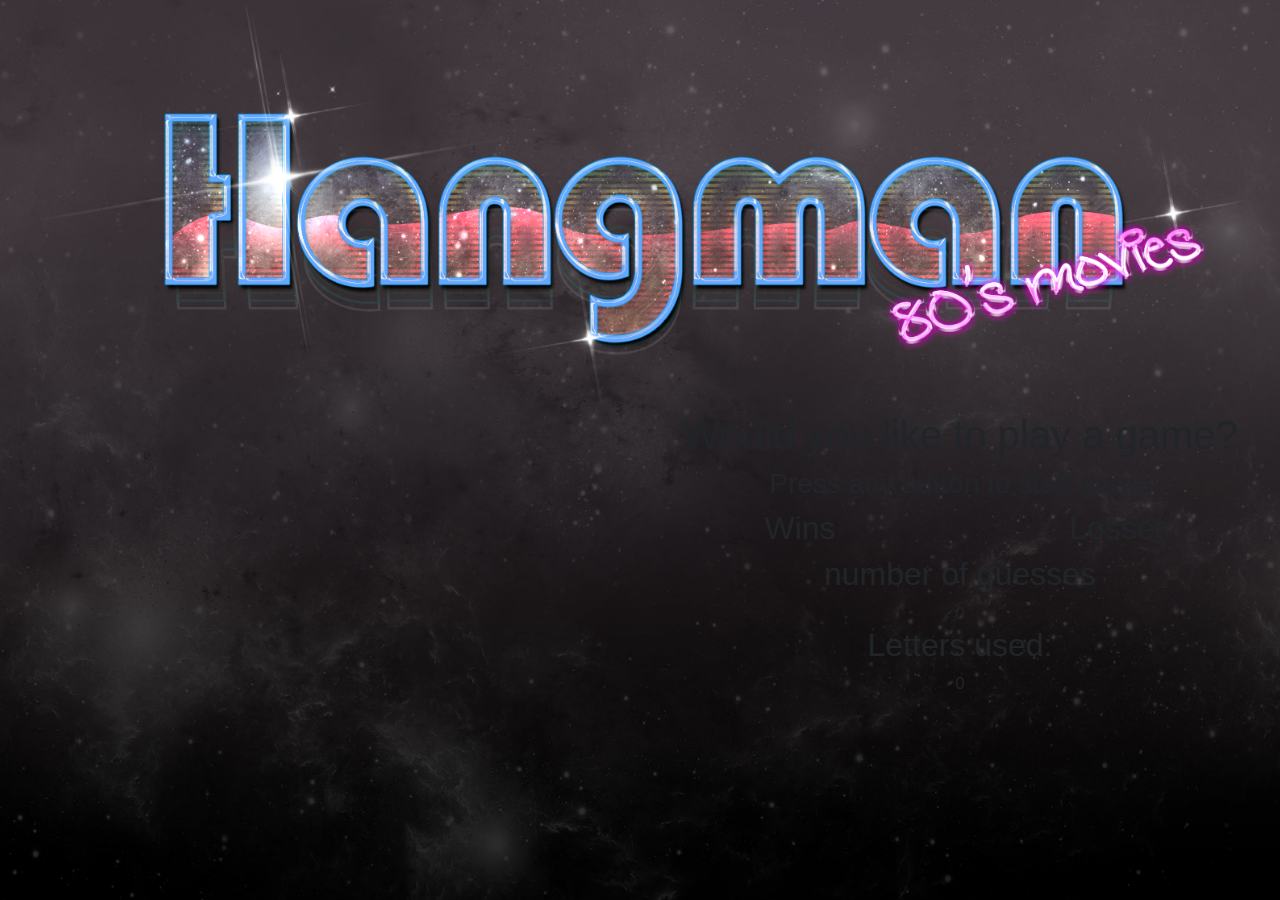
==== index.html @ d2e39a74 "first attempt" ====
<!DOCTYPE html>
<html>
<head>
    <meta charset="utf-8" />
    <meta http-equiv="X-UA-Compatible" content="IE=edge">
    <title>Hangman...80's style!</title>
    <meta name="viewport" content="width=device-width, initial-scale=1">
    <link rel="stylesheet" href="https://maxcdn.bootstrapcdn.com/bootstrap/4.0.0/css/bootstrap.min.css" integrity="sha384-Gn5384xqQ1aoWXA+058RXPxPg6fy4IWvTNh0E263XmFcJlSAwiGgFAW/dAiS6JXm" crossorigin="anonymous">
    <link rel="stylesheet" type="text/css" media="screen" href="assets/css/styles.css" />
    <link rel="stylesheet" type="text/css" media="screen" href="assets/css/reset.css" />
    <script src="assets/javascript/game.js"></script>
</head>
<body>
    <div class="container-fluid">
        <div class="row">
            <div class="col-lg-12 text-center">
                <img src="assets/images/logo.png" class="logo" title="im retro yo" alt="retro title">
            </div>
        </div>
        <div class="row">
            <div class="col-lg-6 col-md-12 text-center">
                <div id="winningImage"></div>
            </div>
            <div class="col-lg-6 col-cd-12 text-center">
                <h1>Would you like to play a game?</h1>
                <h3>Press any button to start game</h3>
                <div class="row">
                    <div class="col-md-6">
                        <h2>Wins</h2>
                    </div>
                    <div class="col-md-6">
                        <h2>Losses</h2>
                    </div>
                </div>
                <div id="wordBox"></div>
                <div class="row">
                    <div class="col-md-12">
                        <h2>number of guesses</h2>
                        <span class="integerGuess">0</span>
                    </div>
                    <div class="col-md-12">
                        <h2>Letters used:</h2>
                        <span class="arrayGuessedLetters">0</span>
                    </div>
                </div>
            </div>
        </div>
    </div>
</body>
</html>
---- assets/css/styles.css ----
body {
    margin: 0;
    padding: 0;
    background: #000 url('../images/background.jpg') fixed;
    background-position: center top;
    background-size: 100% auto;
    background-repeat: no-repeat;
}
.logo {
    width: 100%;
    margin: 0 auto;
    max-width: 1550px;
}
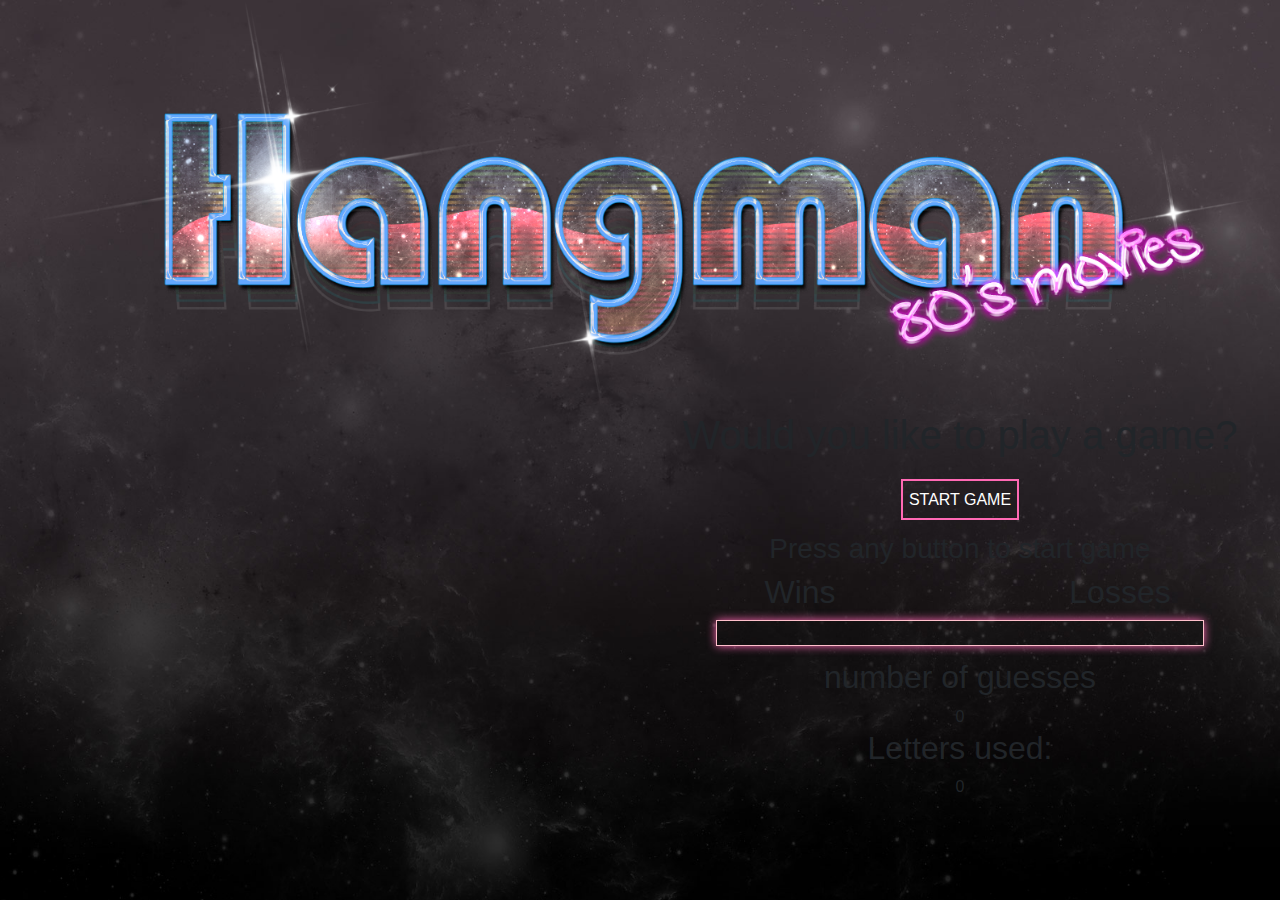
==== commit 09e1d8db: "I did a thing...button and dashes" ====
--- a/index.html
+++ b/index.html
@@ -23,6 +23,7 @@
             </div>
             <div class="col-lg-6 col-cd-12 text-center">
                 <h1>Would you like to play a game?</h1>
+                <button id="bgnBtn" class="startBtn" onclick="startGame()">Start Game</button>
                 <h3>Press any button to start game</h3>
                 <div class="row">
                     <div class="col-md-6">
--- a/assets/css/styles.css
+++ b/assets/css/styles.css
@@ -10,4 +10,34 @@
     width: 100%;
     margin: 0 auto;
     max-width: 1550px;
+}
+#wordBox {
+    border: 1px solid pink;
+    padding: 2%;
+    text-align: center;
+    color: hotpink;
+    width: 80%;
+    margin: 0 auto;
+    font-size: 3rem;
+    box-shadow: 0 0 10px hotpink;
+    margin-bottom: 2%;
+}
+.startBtn {
+    padding: 1%;
+background: transparent;
+color: white;
+text-transform: uppercase;
+border: 2px solid hotpink;
+cursor: pointer;
+margin: 2% auto;
+}
+.startBtn:hover {
+    padding: 1%;
+background: transparent;
+color: white;
+text-transform: uppercase;
+border: 2px solid #6b98d1;
+box-shadow: 0 0 10px #6b98d1;
+cursor: pointer;
+margin: 2% auto;
 }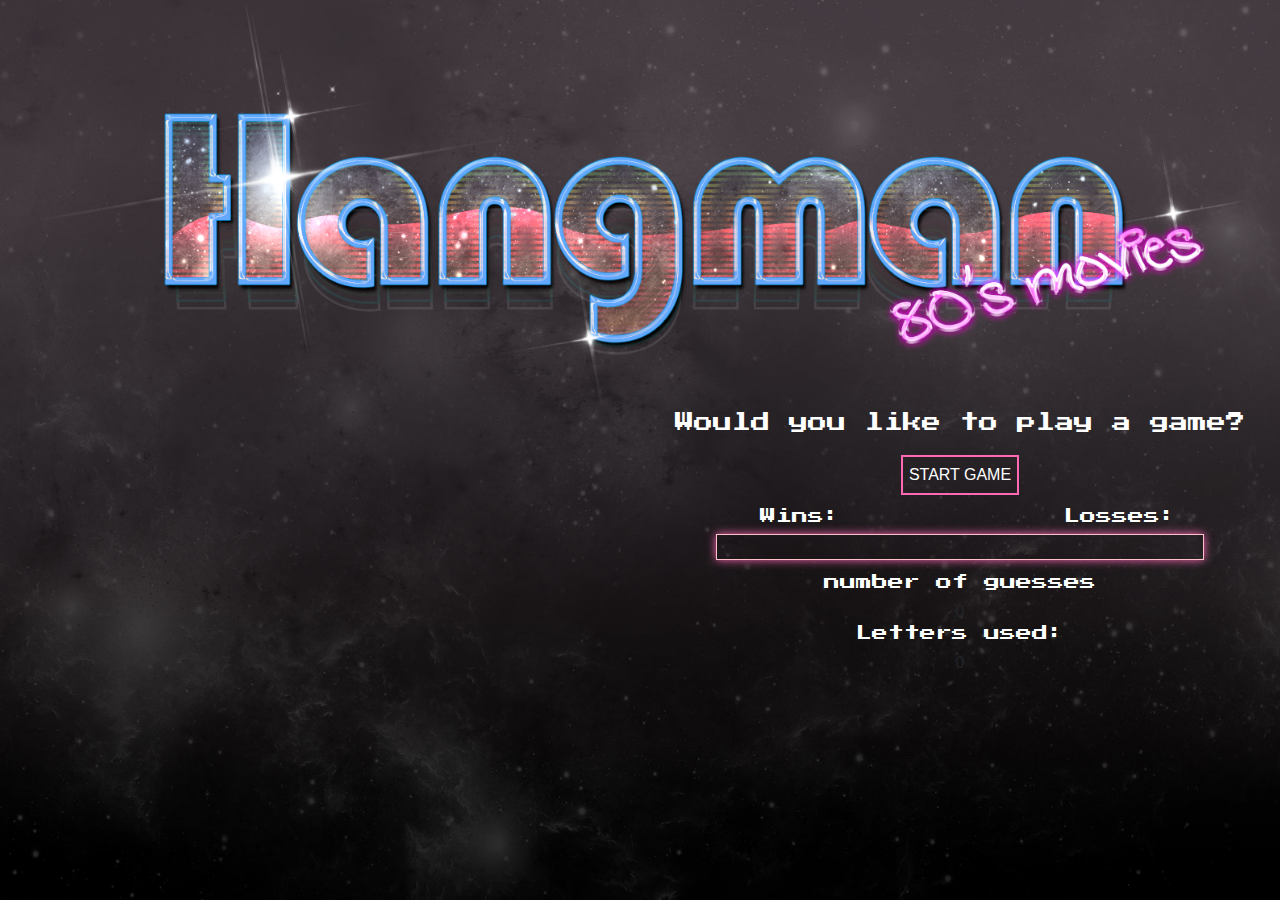
==== commit f01caece: "better styling" ====
--- a/index.html
+++ b/index.html
@@ -8,6 +8,7 @@
     <link rel="stylesheet" href="https://maxcdn.bootstrapcdn.com/bootstrap/4.0.0/css/bootstrap.min.css" integrity="sha384-Gn5384xqQ1aoWXA+058RXPxPg6fy4IWvTNh0E263XmFcJlSAwiGgFAW/dAiS6JXm" crossorigin="anonymous">
     <link rel="stylesheet" type="text/css" media="screen" href="assets/css/styles.css" />
     <link rel="stylesheet" type="text/css" media="screen" href="assets/css/reset.css" />
+  
     <script src="assets/javascript/game.js"></script>
 </head>
 <body>
@@ -24,20 +25,21 @@
             <div class="col-lg-6 col-cd-12 text-center">
                 <h1>Would you like to play a game?</h1>
                 <button id="bgnBtn" class="startBtn" onclick="startGame()">Start Game</button>
-                <h3>Press any button to start game</h3>
+              
                 <div class="row">
                     <div class="col-md-6">
-                        <h2>Wins</h2>
+                        <h2>Wins: <span id="winNumber"></span></h2>
+                      
                     </div>
                     <div class="col-md-6">
-                        <h2>Losses</h2>
+                        <h2>Losses: <span id="lossNumber"></span></h2>
                     </div>
                 </div>
                 <div id="wordBox"></div>
                 <div class="row">
                     <div class="col-md-12">
                         <h2>number of guesses</h2>
-                        <span class="integerGuess">0</span>
+                        <span id="integerGuess">0</span>
                     </div>
                     <div class="col-md-12">
                         <h2>Letters used:</h2>
--- a/assets/css/styles.css
+++ b/assets/css/styles.css
@@ -1,3 +1,6 @@
+
+@import url('https://fonts.googleapis.com/css?family=Press+Start+2P');
+
 body {
     margin: 0;
     padding: 0;
@@ -5,6 +8,7 @@
     background-position: center top;
     background-size: 100% auto;
     background-repeat: no-repeat;
+    overflow-y: scroll;
 }
 .logo {
     width: 100%;
@@ -18,10 +22,23 @@
     color: hotpink;
     width: 80%;
     margin: 0 auto;
-    font-size: 3rem;
+    font-size: 2rem;
     box-shadow: 0 0 10px hotpink;
     margin-bottom: 2%;
+    font-family: 'Press Start 2P', cursive;
 }
+h1, h2, h3 {
+    color: white;
+    font-family: 'Press Start 2P', cursive;
+}
+h1 {
+    
+    font-size: 1.2rem;
+}
+h2 {
+    font-size: 1rem;
+}
+
 .startBtn {
     padding: 1%;
 background: transparent;
@@ -40,4 +57,8 @@
 box-shadow: 0 0 10px #6b98d1;
 cursor: pointer;
 margin: 2% auto;
+}
+#winNumber, #lossNumber {
+    color: white;
+    
 }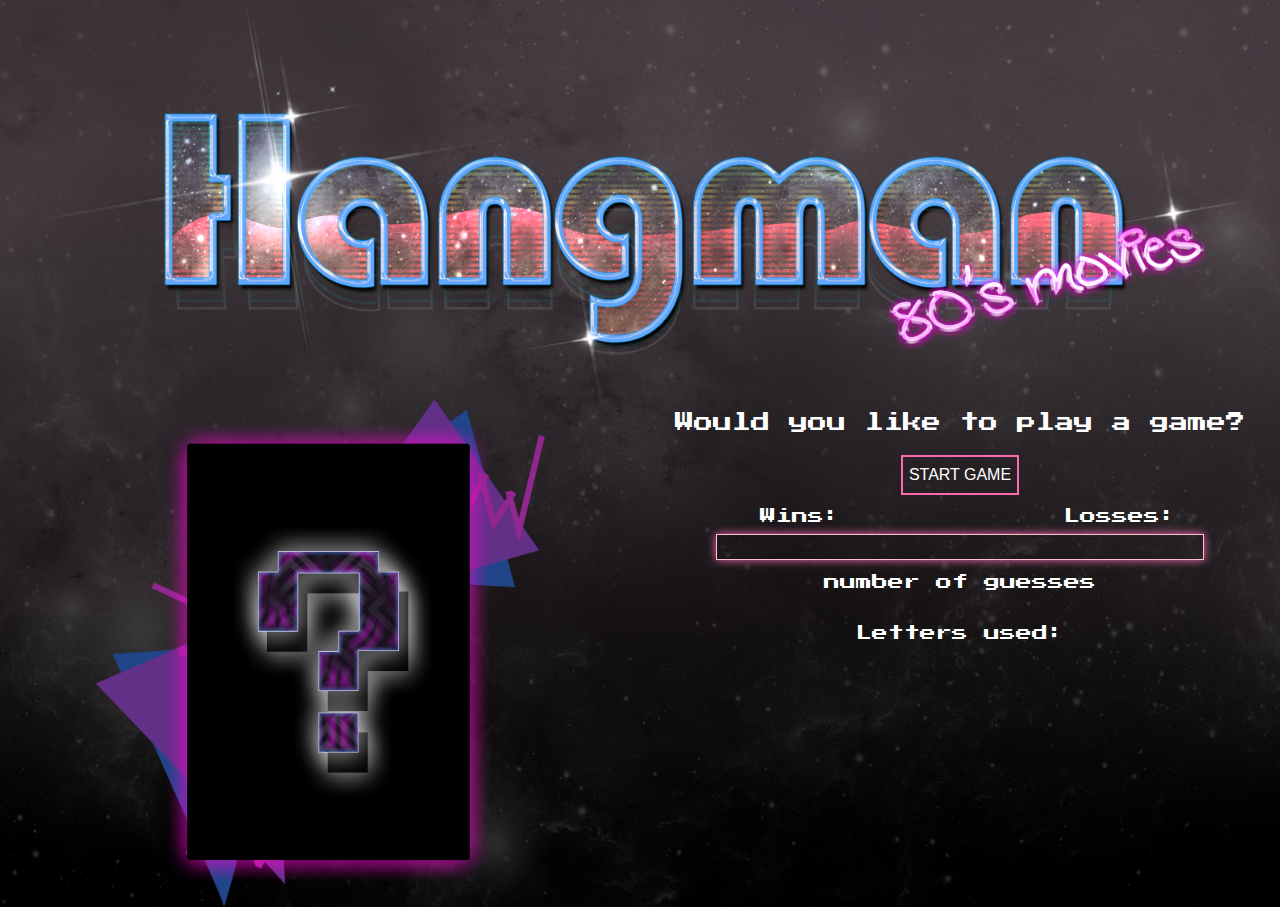
==== commit 762265ff: "images added" ====
--- a/index.html
+++ b/index.html
@@ -20,7 +20,9 @@
         </div>
         <div class="row">
             <div class="col-lg-6 col-md-12 text-center">
-                <div id="winningImage"></div>
+                <div id="winningImage">
+                        <img src="assets/images/guess_image.png" class="guessingImage" title="80's movie" alt="retro title">
+                </div>
             </div>
             <div class="col-lg-6 col-cd-12 text-center">
                 <h1>Would you like to play a game?</h1>
--- a/assets/css/styles.css
+++ b/assets/css/styles.css
@@ -61,4 +61,12 @@
 #winNumber, #lossNumber {
     color: white;
     
+}
+.guessingImage {
+    vertical-align: middle;
+    border-style: none;
+    margin-top: -2%;
+    width: 80%;
+    max-width: 450px;
+}
 }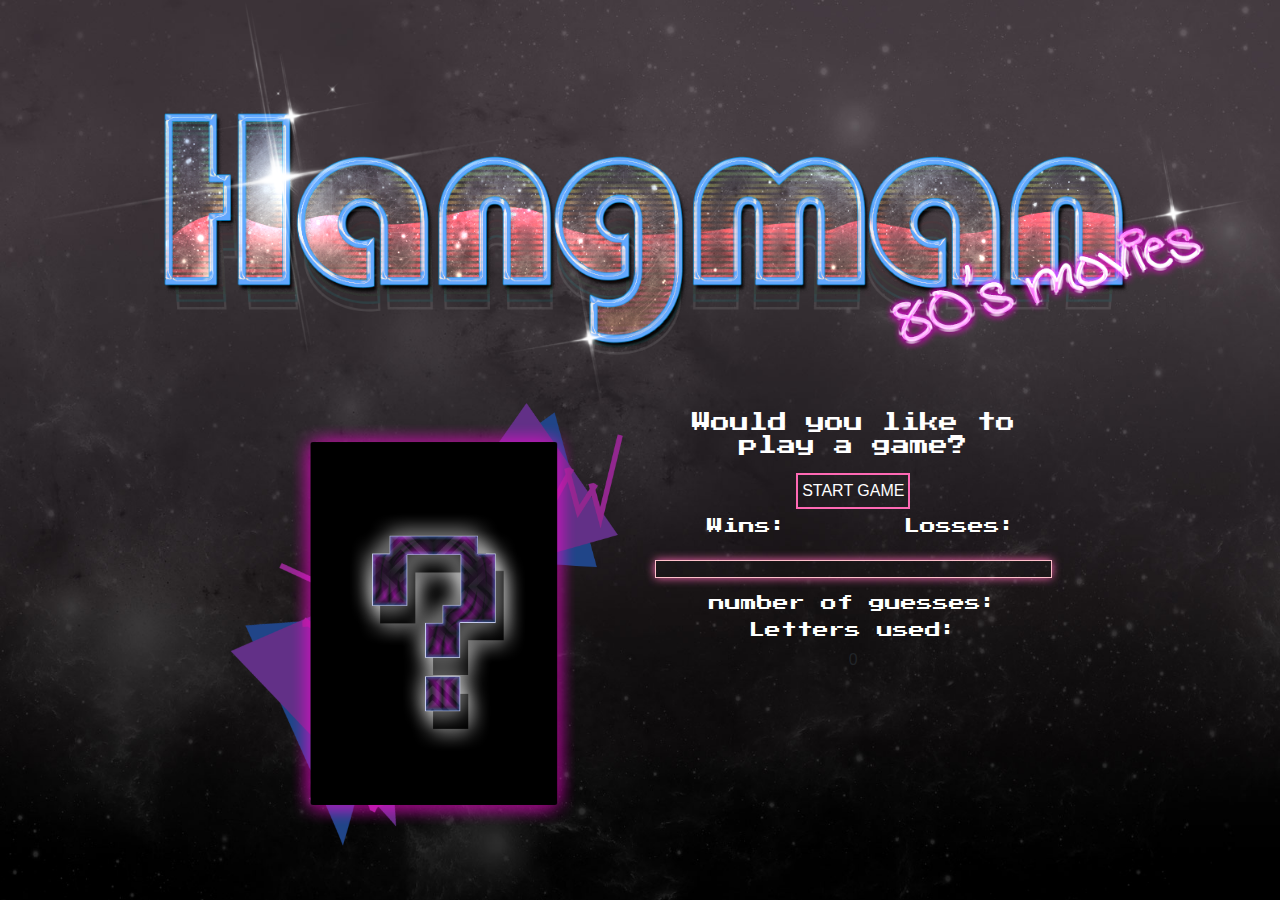
==== commit b9329af6: "words pup up now" ====
--- a/index.html
+++ b/index.html
@@ -4,11 +4,11 @@
     <meta charset="utf-8" />
     <meta http-equiv="X-UA-Compatible" content="IE=edge">
     <title>Hangman...80's style!</title>
-    <meta name="viewport" content="width=device-width, initial-scale=1">
+    
     <link rel="stylesheet" href="https://maxcdn.bootstrapcdn.com/bootstrap/4.0.0/css/bootstrap.min.css" integrity="sha384-Gn5384xqQ1aoWXA+058RXPxPg6fy4IWvTNh0E263XmFcJlSAwiGgFAW/dAiS6JXm" crossorigin="anonymous">
     <link rel="stylesheet" type="text/css" media="screen" href="assets/css/styles.css" />
     <link rel="stylesheet" type="text/css" media="screen" href="assets/css/reset.css" />
-  
+    <meta name="viewport" content="width=device-width, initial-scale=1, shrink-to-fit=no">
     <script src="assets/javascript/game.js"></script>
 </head>
 <body>
@@ -19,12 +19,15 @@
             </div>
         </div>
         <div class="row">
-            <div class="col-lg-6 col-md-12 text-center">
+            <div class="col-lg-2 col-md-2"></div>
+            <div class="col-lg-4 col-md-4 text-center">
                 <div id="winningImage">
                         <img src="assets/images/guess_image.png" class="guessingImage" title="80's movie" alt="retro title">
                 </div>
             </div>
-            <div class="col-lg-6 col-cd-12 text-center">
+        
+           
+            <div class="col-lg-4 col-md-4 text-center">
                 <h1>Would you like to play a game?</h1>
                 <button id="bgnBtn" class="startBtn" onclick="startGame()">Start Game</button>
               
@@ -40,8 +43,8 @@
                 <div id="wordBox"></div>
                 <div class="row">
                     <div class="col-md-12">
-                        <h2>number of guesses</h2>
-                        <span id="integerGuess">0</span>
+                        <h2>number of guesses: <span id="mylives"></span></h2>
+                        
                     </div>
                     <div class="col-md-12">
                         <h2>Letters used:</h2>
@@ -49,7 +52,8 @@
                     </div>
                 </div>
             </div>
-        </div>
+            <div class="col-lg-2"></div>
+   
     </div>
 </body>
 </html>--- a/assets/css/styles.css
+++ b/assets/css/styles.css
@@ -20,11 +20,11 @@
     padding: 2%;
     text-align: center;
     color: hotpink;
-    width: 80%;
-    margin: 0 auto;
-    font-size: 2rem;
+
+    margin: 4% auto;
+    font-size: 1.2rem;
     box-shadow: 0 0 10px hotpink;
-    margin-bottom: 2%;
+
     font-family: 'Press Start 2P', cursive;
 }
 h1, h2, h3 {
@@ -58,15 +58,27 @@
 cursor: pointer;
 margin: 2% auto;
 }
-#winNumber, #lossNumber {
+#winNumber, #lossNumber, #mylives {
     color: white;
     
 }
+
 .guessingImage {
     vertical-align: middle;
     border-style: none;
     margin-top: -2%;
-    width: 80%;
+    width: 41%;
     max-width: 450px;
 }
+@media (min-width: 768px) {
+    .guessingImage {
+
+        width: 99%;
+
+    }
+    #wordBox {
+
+        font-size: 1.5rem;
+
+    }
 }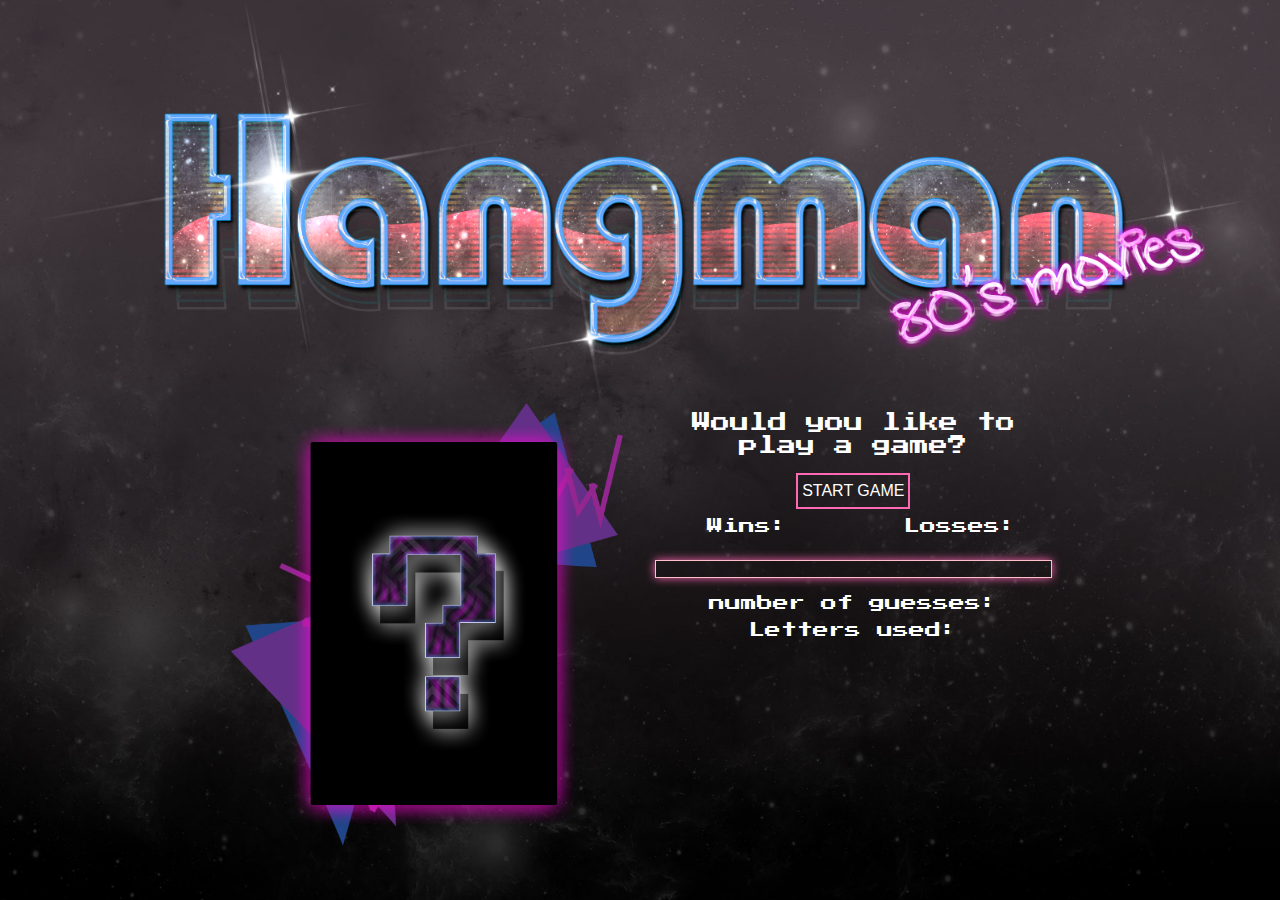
==== commit 4f35ba1b: "letters used" ====
--- a/index.html
+++ b/index.html
@@ -22,7 +22,7 @@
             <div class="col-lg-2 col-md-2"></div>
             <div class="col-lg-4 col-md-4 text-center">
                 <div id="winningImage">
-                        <img src="assets/images/guess_image.png" class="guessingImage" title="80's movie" alt="retro title">
+                        <img src="assets/images/guess_image.png" id="changingImage" class="guessingImage" title="80's movie" alt="retro title">
                 </div>
             </div>
         
@@ -48,7 +48,7 @@
                     </div>
                     <div class="col-md-12">
                         <h2>Letters used:</h2>
-                        <span class="arrayGuessedLetters">0</span>
+                        <span id="arrayGuessedLetters"></span>
                     </div>
                 </div>
             </div>
--- a/assets/css/styles.css
+++ b/assets/css/styles.css
@@ -58,11 +58,14 @@
 cursor: pointer;
 margin: 2% auto;
 }
-#winNumber, #lossNumber, #mylives {
+#winNumber, #lossNumber, #mylives, #arrayGuessedLetters {
     color: white;
     
 }
-
+#arrayGuessedLetters {
+    font-size: 1.2rem;
+    color: hotpink;
+}
 .guessingImage {
     vertical-align: middle;
     border-style: none;
